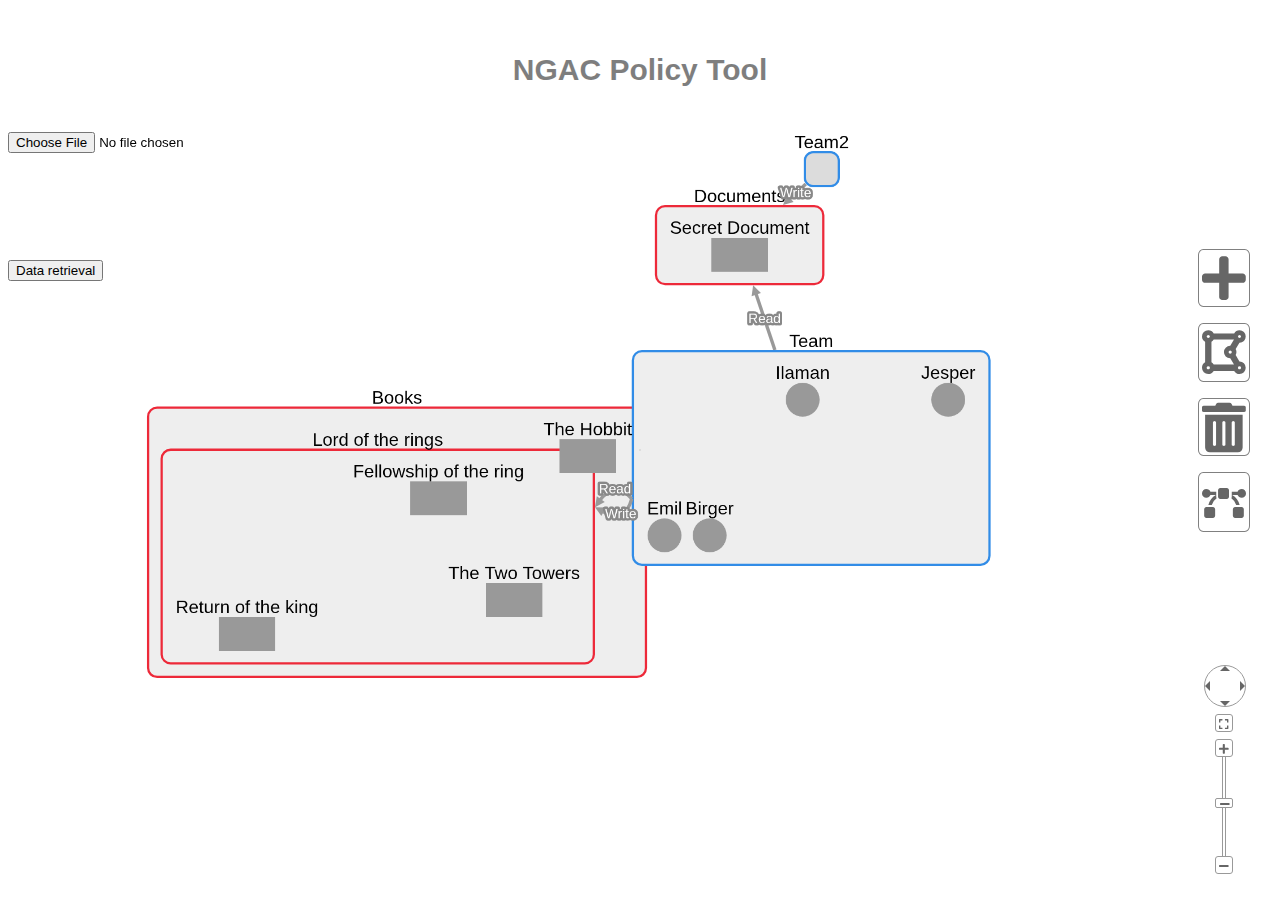
==== src/AdminPage/NGAC-graph-UI/index.html @ 1e9d832c "Added the graph tool" ====
<!DOCTYPE>

<html>

  <head>
    <title>NGAC Policy Tool</title>

    <meta name="viewport" content="width=device-width, user-scalable=no, initial-scale=1, maximum-scale=1">

    <link rel="stylesheet" href="https://cdnjs.cloudflare.com/ajax/libs/font-awesome/4.0.3/css/font-awesome.css">
    <link href="https://cdnjs.cloudflare.com/ajax/libs/font-awesome/5.13.0/css/all.min.css" rel="stylesheet">
    <link href="cytoscape/css/cytoscape.js-panzoom.css" rel="stylesheet" type="text/css" />
    <link href="css/style.css" rel="stylesheet" type="text/css" />
    <link href="https://cdn.jsdelivr.net/npm/bootstrap@5.1.3/dist/css/bootstrap.min.css" rel="stylesheet" integrity="sha384-1BmE4kWBq78iYhFldvKuhfTAU6auU8tT94WrHftjDbrCEXSU1oBoqyl2QvZ6jIW3" crossorigin="anonymous">

    <script src="cytoscape/js/dependencies.js"></script>
    <script src="cytoscape/js/cytoscape.min.js"></script>
		<script src="cytoscape/js/cytoscape-extensions.js"></script>
    <script src="js/ngac.js"></script>
    <script src="js/filehandler.js"></script>
    <script src="js/graph_data_retrieval.js"></script>
    <script src="https://ajax.googleapis.com/ajax/libs/jquery/3.4.0/jquery.min.js"></script>


    <script>

      var ngacJS = new NgacDoc();

      document.addEventListener('DOMContentLoaded', function(){

        var cy = window.cy = cytoscape({
          container: document.getElementById('cy'),

          ready: function(){
            this.layout({name: 'cose-bilkent', animationDuration: 1000}).run();
          },


          style: [
            {
              selector: 'node[name]',
              style: {
                'content': 'data(name)'
              }
            },

            {
              selector: 'edge',
              style: {
                'curve-style': 'bezier',
                'target-arrow-shape': 'triangle',
                'content': 'data(name)'
              }
            },

            {
              selector: '.Object',
              style: {
                'shape': 'rectangle',
                'width': '50px'
              }
            },

            {
              selector: '.attribute:childless',
              style: {
                'background-color' : '#DCDCDC',
                'border-color' : '#D3D3D3',
                'border-width' : '1px',
                'border-style' : 'solid'
              }
            },

            {
              "selector": ".edgelabel",
              "style": {
                "color": "#fff",
                "text-outline-color": "#888",
                "text-outline-width": 2,
                'font-size': '12px'
              }
            },

            {
              selector: '.attribute',
              style: {
                'shape': 'round-rectangle',
                'border-width': '2px',
                'border-style' : 'solid'
              }
            },

            {
              selector: '.attribute.Object',
              style: {
                'border-color' : '#ED2939'
              }
            },

            {
              selector: '.attribute.User',
              style: {
                'border-color' : '#318CE7'
              }
            }



          ],
          elements: {
            nodes: [

              // Attributes
              { data: { id: 'Books', name: 'Books' }, classes: 'Object attribute' },
              { data: { id: 'Documents', name: 'Documents' }, classes: 'Object attribute'  },
              { data: { id: 'Team', name: 'Team' }, classes: 'User attribute'  },
              { data: { id: 'Team2', name: 'Team2' }, classes: 'User attribute'  },
              { data: { id: 'Lord of the rings', name: 'Lord of the rings', parent: 'Books' }, classes: 'Object attribute'  },

              // Objects
              { data: { name: 'The Hobbit', parent: 'Books' }, classes: 'Object' },
              { data: { name: 'Fellowship of the ring', parent: 'Lord of the rings' }, classes: 'Object' },
              { data: { name: 'The Two Towers', parent: 'Lord of the rings' }, classes: 'Object' },
              { data: { name: 'Return of the king', parent: 'Lord of the rings' }, classes: 'Object' },
              { data: { name: 'Secret Document', parent: 'Documents' }, classes: 'Object' },

              // Users
              { data: { name: 'Ilaman', parent: 'Team' }, classes: 'User' },
              { data: { name: 'Jesper', parent: 'Team' }, classes: 'User' },
              { data: { name: 'Emil', parent: 'Team' }, classes: 'User' },
              { data: { name: 'Birger', parent: 'Team' }, classes: 'User' }
            ],
              // Associations
            edges: [
              { data: { name: 'Write', source: 'Team', target: 'Books' }, classes: 'edgelabel' },
              { data: { name: 'Read', source: 'Team', target: 'Documents' }, classes: 'edgelabel' },
              { data: { name: 'Write', source: 'Team', target: 'Lord of the rings' }, classes: 'edgelabel' },
              { data: { name: 'Read', source: 'Team', target: 'Lord of the rings' }, classes: 'edgelabel' },
              { data: { name: 'Write', source: 'Team2', target: 'Documents' }, classes: 'edgelabel' },
            ]
          }
        });


        document.querySelector('#new-edge').addEventListener('click', function() {
          ngacJS.edgePrompt(true);
        });

        document.querySelector('#delete-element').addEventListener('click', function() {
          ngacJS.deleteElement();
        });

        document.querySelector('#new-node').addEventListener('click', function() {
          ngacJS.nodePrompt(true);
        });

        document.querySelector('#add-edge').addEventListener('click', function() {
          ngacJS.addEdge();
        });

        document.querySelector('#typefield').addEventListener('change', function() {
          ngacJS.loadAttributes();
        });

        document.querySelector('#node-prompt-close').addEventListener('click', function() {
          ngacJS.nodePrompt(false);
        });

        document.querySelector('#edge-prompt-close').addEventListener('click', function() {
          ngacJS.edgePrompt(false);
        });

        document.querySelector('#layout').addEventListener('click', function() {
          ngacJS.renderLayout();
        });

        document.querySelector('#inputfile').addEventListener('change', function() {
          ngacJS.loadFile();
        });

        document.querySelector('#get_data_from_graph').addEventListener('click', function() {
          ngacJS.retrive_data();
        });

        cy.panzoom({
					// options here...
				});

        ngacJS.loadAttributes(); // First iteration since event is onChange

      });

    </script>
  </head>

  <body>


    <div class="header">
      <h1>NGAC Policy Tool</h1>
    </div>

    <div id="cy"></div>

    <div id="buttons" class="cy-panzoom">

      <button id="new-node" title="Add a new element">
        <i class="fas fa-plus"></i>
      </button>
      <button id="new-edge" title="Add a new relation">
        <i class="fas fa-draw-polygon"></i>
      </button>
      <button id="delete-element" title="Delete selected element">
        <i class="fas fa-trash-alt"></i>
      </button>
      <button id="layout" title="Optimize layout">
        <i class="fas fa-bezier-curve"></i>
      </button>

    </div>

    <div class="filetest">
      <input type="file" id="inputfile">
    </div>

    <div class="retrive_data_button">
      <button id="get_data_from_graph" title="Data retrieval">Data retrieval</button>
    </div>

    <div id="prompt-overlay"></div>

    <div class="add-menu" style="display: block;">


      <!-- Add element prompt div -->
      <div id="add-element" class="add-element" style="display: none;">

        <div class="close-button">
          <button type="button" id="node-prompt-close" class="btn-close" aria-label="Close"></button>
        </div>

        <h2>New element</h2>


        <div class="mb-3">
          <label for="namefield" class="form-label">Name</label>
          <input type="text" class="form-control" id="namefield" aria-describedby="emailHelp" required>
        </div>

        <div class="mb-3">
          <label for="typefield" class="form-label">Type</label>
          <select class="form-select" id="typefield" aria-label="Default select example">
            <option selected>User</option>
            <option>Object</option>
            <option>User attribute</option>
            <option>Object attribute</option>
            <option>Policy class</option>
          </select>
        </div>

        <div class="mb-3">
          <label for="attributefield" class="form-label">Attribute</label>
          <select class="form-select" id="attributefield" aria-label="Default select example">
            <option selected>None</option>
          </select>
        </div>

        <div class="add-button">
          <input type="submit" class="btn btn-primary" value="Add element" onclick="ngacJS.addNode()">
        </div>

        <div class="ngac-bottom-tag">
          <h1>NGAC Policy Tool</h1>
        </div>


      </div>
      <!-- -->



      <!-- Add relation prompt div -->
      <div id="add-relation" class="add-relation" style="display: none;">

        <div class="close-button">
          <button type="button" id="edge-prompt-close" class="btn-close" aria-label="Close"></button>
        </div>

        <h2>New relation</h2>

        <div class="mb-3">
          <label for="sourcefield" class="form-label">Source</label>
          <select class="form-select" id="sourcefield" aria-label="Default select example">
          </select>
        </div>

        <div class="mb-3">
          <label for="targetfield" class="form-label">Target</label>
          <select class="form-select" id="targetfield" aria-label="Default select example">
          </select>
        </div>

        <div class="mb-3">
          <label for="relationfield" class="form-label">Access privilege</label>
          <select class="form-select" id="relationfield" aria-label="Default select example">
            <option selected>Read</option>
            <option>Write</option>
          </select>
        </div>

        <div class="add-button">
          <input type="button" id="add-edge" class="btn btn-primary" value="Add relation">
        </div>

        <div class="ngac-bottom-tag">
          <h1>NGAC Policy Tool</h1>
        </div>

      </div>
      <!-- -->



    </div>

  </body>

</html>
---- src/AdminPage/NGAC-graph-UI/cytoscape/css/cytoscape.js-panzoom.css ----
.cy-panzoom {
	position: sticky;
  bottom: 15rem;
	right: 5rem;
  align-self: flex-end;
	font-size: 12px;
	color: #fff;
	font-family: arial, helvetica, sans-serif;
	line-height: 1;
	color: #666;
	font-size: 11px;
	z-index: 99999;
	box-sizing: content-box;
}

.cy-panzoom-zoom-button {
	cursor: pointer;
	padding: 3px;
	text-align: center;
	position: absolute;
	border-radius: 3px;
	width: 10px;
	height: 10px;
	left: 16px;
	background: #fff;
	border: 1px solid #999;
	margin-left: -1px;
	margin-top: -1px;
	z-index: 1;
	box-sizing: content-box;
}

.cy-panzoom-zoom-button:active,
.cy-panzoom-slider-handle:active,
.cy-panzoom-slider-handle.active {
	background: #ddd;
	box-sizing: content-box;
}

.cy-panzoom-pan-button {
	position: absolute;
	z-index: 1;
	height: 16px;
	width: 16px;
	box-sizing: content-box;
}

.cy-panzoom-reset {
	top: 55px;
	box-sizing: content-box;
}

.cy-panzoom-zoom-in {
	top: 80px;
	box-sizing: content-box;
}

.cy-panzoom-zoom-out {
	top: 197px;
	box-sizing: content-box;
}

.cy-panzoom-pan-up {
	top: 0;
	left: 50%;
	margin-left: -5px;
	width: 0;
	height: 0;
	border-left: 5px solid transparent;
	border-right: 5px solid transparent;
	border-bottom: 5px solid #666;
	box-sizing: content-box;
}

.cy-panzoom-pan-down {
	bottom: 0;
	left: 50%;
	margin-left: -5px;
	width: 0;
	height: 0;
	border-left: 5px solid transparent;
	border-right: 5px solid transparent;
	border-top: 5px solid #666;
	box-sizing: content-box;
}

.cy-panzoom-pan-left {
	top: 50%;
	left: 0;
	margin-top: -5px;
	width: 0;
	height: 0;
	border-top: 5px solid transparent;
	border-bottom: 5px solid transparent;
	border-right: 5px solid #666;
	box-sizing: content-box;
}

.cy-panzoom-pan-right {
	top: 50%;
	right: 0;
	margin-top: -5px;
	width: 0;
	height: 0;
	border-top: 5px solid transparent;
	border-bottom: 5px solid transparent;
	border-left: 5px solid #666;
	box-sizing: content-box;
}

.cy-panzoom-pan-indicator {
	position: absolute;
	left: 0;
	top: 0;
	width: 8px;
	height: 8px;
	border-radius: 8px;
	background: #000;
	border-radius: 8px;
	margin-left: -5px;
	margin-top: -5px;
	display: none;
	z-index: 999;
	opacity: 0.6;
	box-sizing: content-box;
}

.cy-panzoom-slider {
	position: absolute;
	top: 97px;
	left: 17px;
	height: 100px;
	width: 15px;
	box-sizing: content-box;
}

.cy-panzoom-slider-background {
	position: absolute;
	top: 0;
	width: 2px;
	height: 100px;
	left: 5px;
	background: #fff;
	border-left: 1px solid #999;
	border-right: 1px solid #999;
	box-sizing: content-box;
}

.cy-panzoom-slider-handle {
	position: absolute;
	width: 16px;
	height: 8px;
	background: #fff;
	border: 1px solid #999;
	border-radius: 2px;
	margin-left: -2px;
	z-index: 999;
	line-height: 8px;
	cursor: default;
	box-sizing: content-box;
}

.cy-panzoom-slider-handle .icon {
	margin: 0 4px;
	line-height: 10px;
	box-sizing: content-box;
}

.cy-panzoom-no-zoom-tick {
	position: absolute;
	background: #666;
	border: 1px solid #fff;
	border-radius: 2px;
	margin-left: -1px;
	width: 8px;
	height: 2px;
	left: 3px;
	z-index: 1;
	margin-top: 3px;
	box-sizing: content-box;
}

.cy-panzoom-panner {
	position: absolute;
	left: 5px;
	top: 5px;
	height: 40px;
	width: 40px;
	background: #fff;
	border: 1px solid #999;
	border-radius: 40px;
	margin-left: -1px;
	box-sizing: content-box;
}

.cy-panzoom-panner-handle {
	position: absolute;
	left: 0;
	top: 0;
	outline: none;
	height: 40px;
	width: 40px;
	position: absolute;
	z-index: 999;
	box-sizing: content-box;
}

.cy-panzoom-zoom-only .cy-panzoom-slider,
.cy-panzoom-zoom-only .cy-panzoom-panner {
	display: none;
}

.cy-panzoom-zoom-only .cy-panzoom-reset {
	top: 20px;
}

.cy-panzoom-zoom-only .cy-panzoom-zoom-in {
	top: 45px;
}

.cy-panzoom-zoom-only .cy-panzoom-zoom-out {
	top: 70px;
}
---- src/AdminPage/NGAC-graph-UI/css/style.css ----
body {
  font-family: helvetica neue, helvetica, liberation sans, arial, sans-serif;
  font-size: 14px;
}

#cy {
  position: absolute;
  left: 0;
  bottom: 0;
  top: 0;
  right: 0;
  z-index: 999;
}

#buttons {
  position: fixed;
  right: 2.25rem;
  margin-bottom: 8rem;
	color: #fff;
	color: #666;
	z-index: 99999;
}

#buttons button {
  font-size: 50px;
  background: #fff;
  margin-top: 1rem;
  padding: 7%;
  color: #666;
  border: 1px solid gray;
  cursor: pointer;
  display: block;
  border-radius: 10%;
}


#buttons button.drawon {
  color: black;
  background: #FF3131;
}

#buttons button.drawoff {
  color: black;
  background: #0096FF;
}

#buttons #new-edge:hover{
  color: black;
  background: yellow;
}

#buttons #new-node:hover{
  color: black;
  background: #49fb35;
}

#buttons #delete-element:hover{
  color: black;
  background: #FF3131;
}

#buttons #layout{
  font-size: 35px;
  height: 60px;
}

#buttons #layout:hover{
  color: black;
  background: #0096FF;
}

.add-menu{
  margin: auto;
  position: absolute;
  left: 50%;
  top: 50%;
  -webkit-transform: translate(-50%, -50%);
  transform: translate(-50%, -50%);
  z-index: 99999;
  background: #f5f5f5;
  border: 1px solid #D0D0D0;
  border-radius: 5px;
  box-shadow: 0 8px 16px 0 rgba(0,0,0,0.2);
  transition: 0.3s;
}

.close-button{
  float: right;
}

.add-element, .add-relation{
  min-width: 300px;
  padding: 20px;
}

.add-menu:hover{
  box-shadow: 0 16px 22px 0 rgba(0,0,0,0.2);
}

.add-menu h2{
  margin: 5%;
  padding-top: 30px;
  text-align: center;
}

.add-button{
  padding-top: 5px;
  padding-bottom: 35px;
  text-align: center;
}


.ngac-bottom-tag h1{
  font-family: helvetica neue, helvetica, liberation sans, arial, sans-serif;
  opacity: 0.5;
  font-size: 1em;
  font-weight: bold;
  position: fixed;
  bottom: 0;
  left: 27.5%;
}

#prompt-overlay{
	display: none;
	opacity: .2;
	position: fixed;
	top: 0px;
	left: 0px;
	background: #FFF;
	width: 100%;
	z-index: 99999;
}

.header {
  padding: 25px;
  text-align: center;
  color: black;
}

.header h1{
  font-family: helvetica neue, helvetica, liberation sans, arial, sans-serif;
  opacity: 0.5;
  font-weight: bold;
  font-size: 30px;
}

.filetest{
  position: fixed;
  z-index: 99999;
}

.retrive_data_button{
  position: fixed;
  margin-top: 8rem;
  margin-bottom: 8rem;
	color: #fff;
	color: #666;
	z-index: 99999;
}
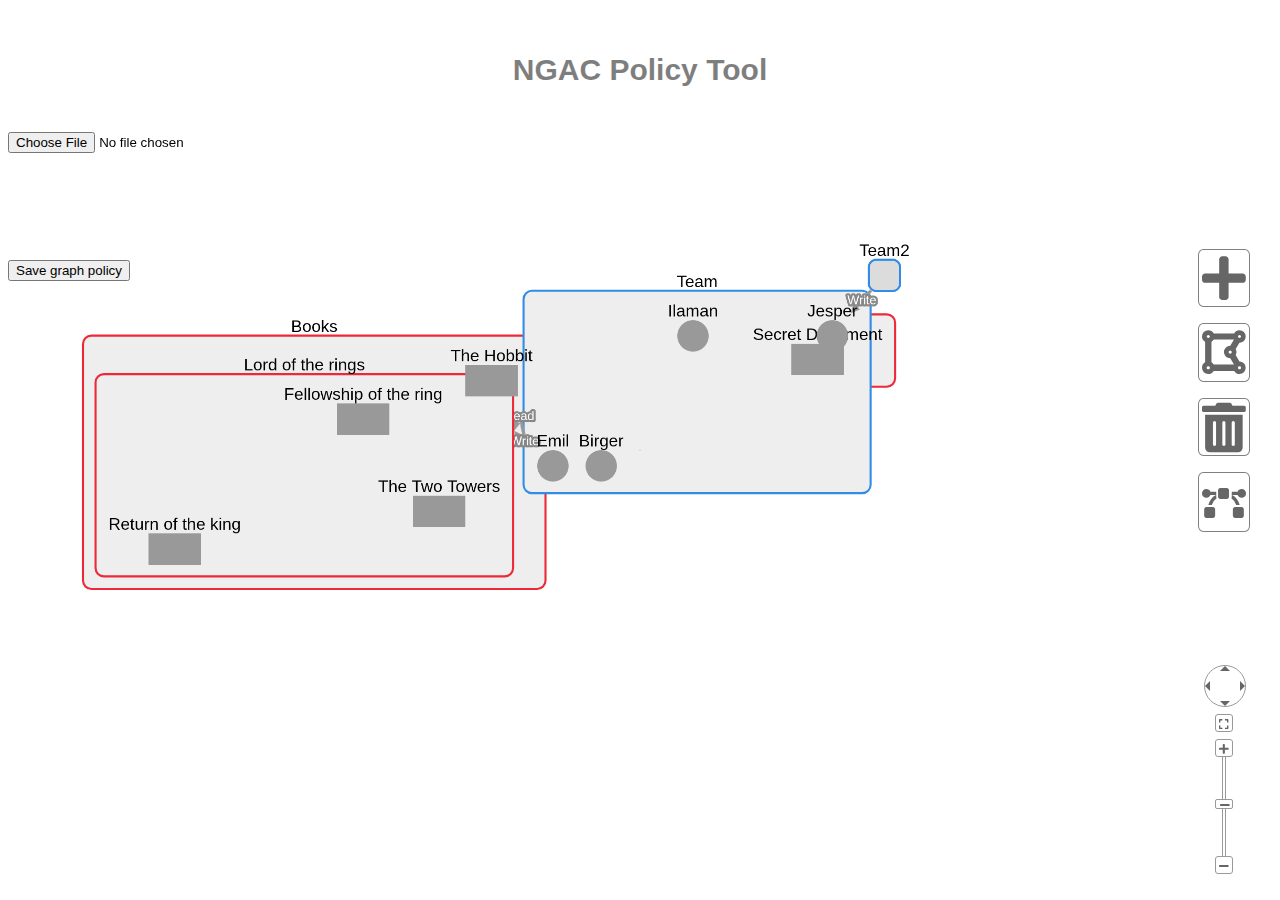
==== commit 9ac5c603: "fixed som issues" ====
--- a/src/AdminPage/NGAC-graph-UI/index.html
+++ b/src/AdminPage/NGAC-graph-UI/index.html
@@ -224,7 +224,13 @@
     </div>
 
     <div class="retrive_data_button">
-      <button id="get_data_from_graph" title="Data retrieval">Data retrieval</button>
+      <button id="get_data_from_graph" title="Save">Save graph policy</button>
+    </div>
+
+    <div id = "Loader">
+      <div id = "message">
+        Saving to DB...
+      </div>
     </div>
 
     <div id="prompt-overlay"></div>
--- a/src/AdminPage/NGAC-graph-UI/css/style.css
+++ b/src/AdminPage/NGAC-graph-UI/css/style.css
@@ -157,3 +157,25 @@
 	color: #666;
 	z-index: 99999;
 }
+
+div#Loader {
+  position: absolute;
+  top: 0;
+  left: 0;
+  background-color: rgba(73, 73, 73, 0.651);
+  width: 100%;
+  height: 100%;
+  z-index: 999999;
+  display: none;
+}
+
+div#message {
+  width: 50%;
+  height: 100px;
+  margin-top: 25%;
+  margin-left: 25%;
+  background-color: rgb(92, 196, 83);
+  border: 2px solid black;
+  text-align: center;
+  line-height: 100px;
+}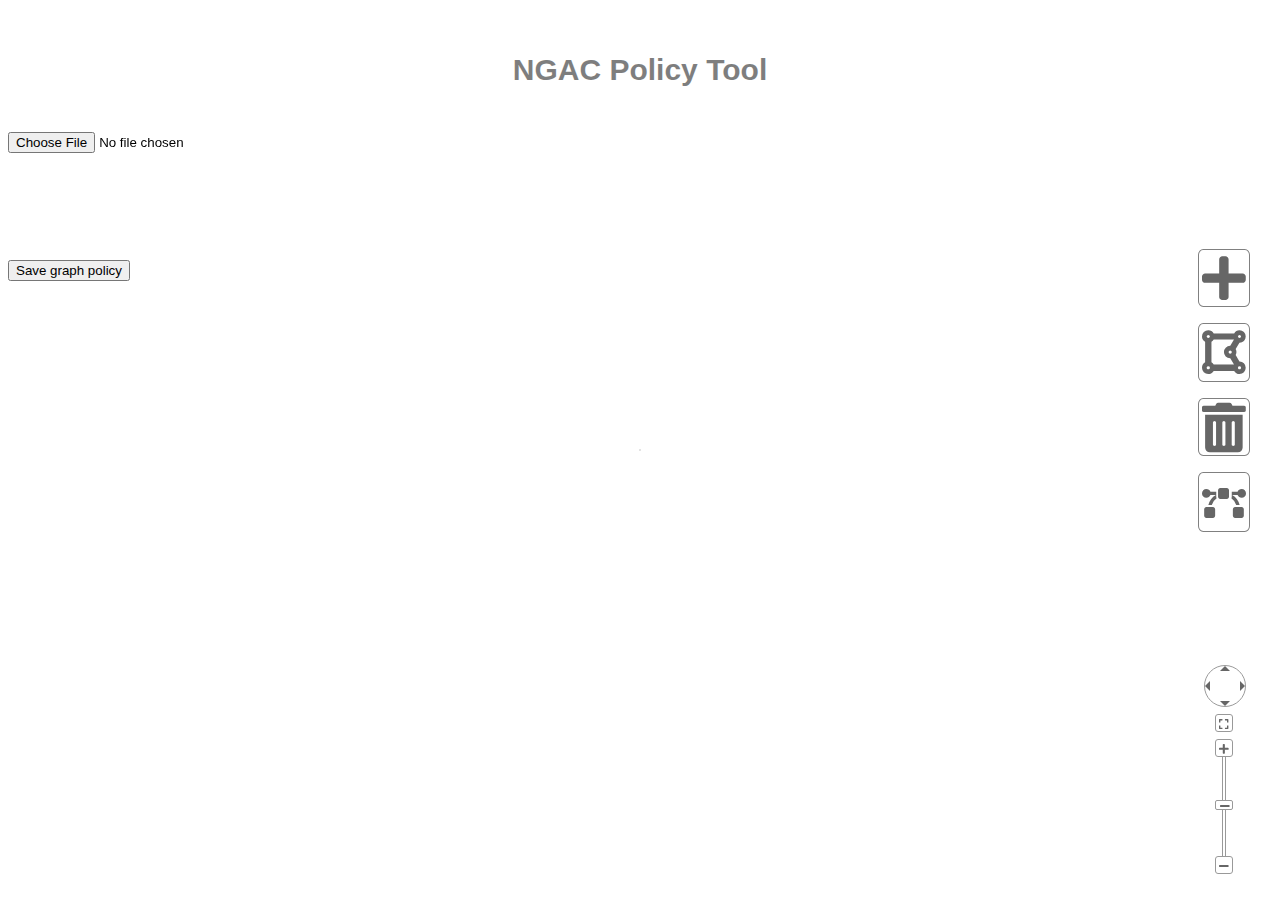
==== commit 0d8aa98b: "Fixed so create can set a user in multiple userattributes. Also removed the inital data for the grap" ====
--- a/src/AdminPage/NGAC-graph-UI/index.html
+++ b/src/AdminPage/NGAC-graph-UI/index.html
@@ -106,7 +106,7 @@
 
 
 
-          ],
+          ]/*,
           elements: {
             nodes: [
 
@@ -138,7 +138,9 @@
               { data: { name: 'Read', source: 'Team', target: 'Lord of the rings' }, classes: 'edgelabel' },
               { data: { name: 'Write', source: 'Team2', target: 'Documents' }, classes: 'edgelabel' },
             ]
+
           }
+          */
         });
 
 
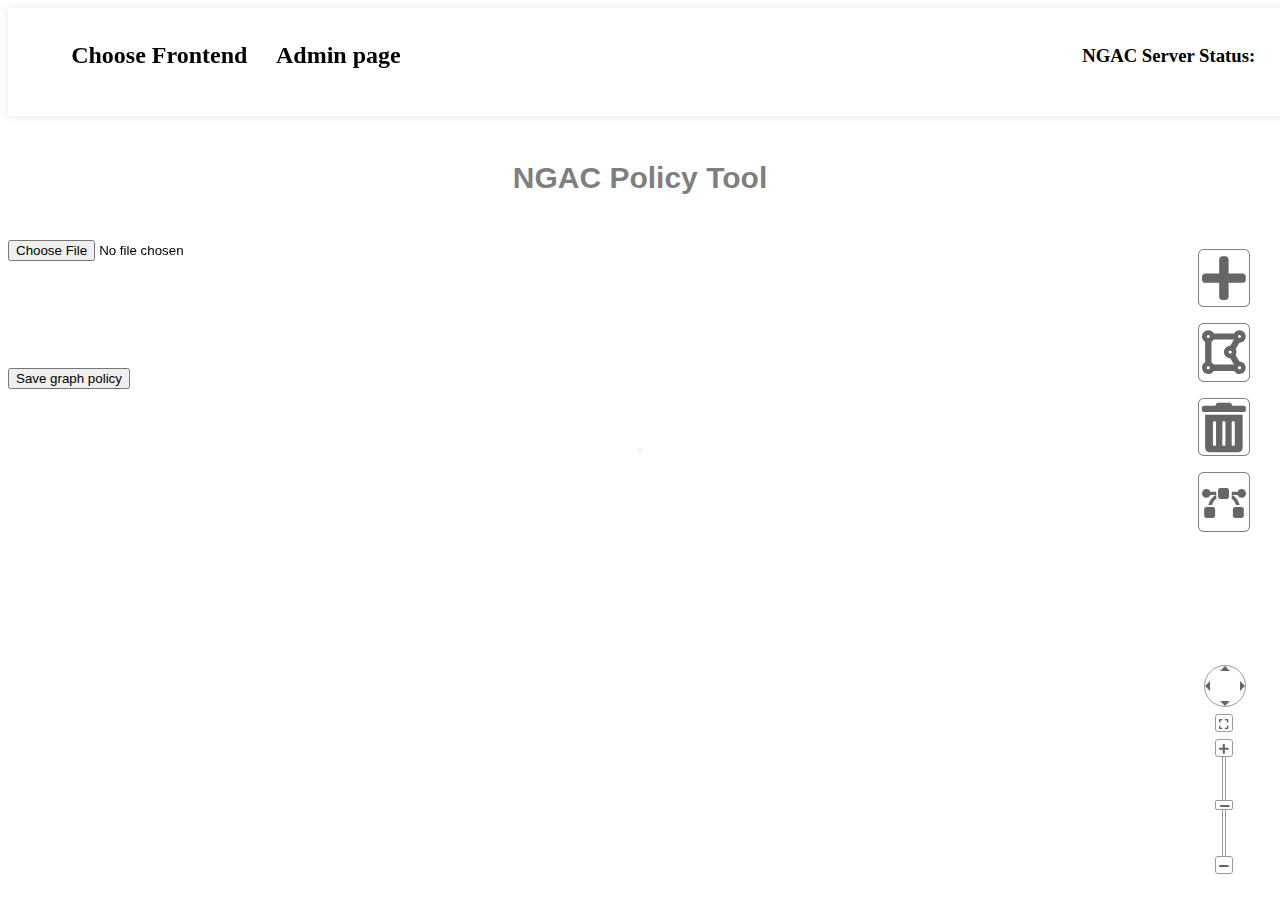
==== commit 20dbd92a: "set policy all" ====
--- a/src/AdminPage/NGAC-graph-UI/index.html
+++ b/src/AdminPage/NGAC-graph-UI/index.html
@@ -18,9 +18,21 @@
 		<script src="cytoscape/js/cytoscape-extensions.js"></script>
     <script src="js/ngac.js"></script>
     <script src="js/filehandler.js"></script>
+    <script src="js/db_handler.js"></script>
     <script src="js/graph_data_retrieval.js"></script>
     <script src="https://ajax.googleapis.com/ajax/libs/jquery/3.4.0/jquery.min.js"></script>
 
+    <script src="/AdminPage/Scripts/go_to_choose_frontend.js"></script>
+    <script src="/AdminPage/Scripts/check_ngac_server_conn.js"></script>
+    <script src="/AdminPage/Scripts/go_to_admin_page.js"></script>
+    <script>
+      $(document).ready(function(){
+            
+        //Check NGAC connection upon load
+        check_ngac_server_conn();
+
+      });
+    </script>
 
     <script>
 
@@ -30,6 +42,7 @@
 
         var cy = window.cy = cytoscape({
           container: document.getElementById('cy'),
+          
 
           ready: function(){
             this.layout({name: 'cose-bilkent', animationDuration: 1000}).run();
@@ -181,7 +194,7 @@
         });
 
         document.querySelector('#get_data_from_graph').addEventListener('click', function() {
-          ngacJS.retrive_data();
+          ngacJS.retrive_data(null);
         });
 
         cy.panzoom({
@@ -197,6 +210,14 @@
 
   <body>
 
+    <div class="header_div">
+      <h2 class="choose_frontend_txt_graph" onclick="go_to_choose_frontend()" style='cursor: pointer;'>Choose Frontend</h2>
+      <h2 class="choose_admin_page_txt_graph" onclick="go_to_admin_page()" style='cursor: pointer; margin-left: 12.8rem; position:absolute;'>Admin page</h2>
+      <div class="server_status_graph">
+          <h3 style="display:inline;float:left">NGAC Server Status: </h3>
+          <h3 class="server_status_response" id="server_status_response" style="display:inline;float:right;margin-right: -3.8rem;"></h3>
+      </div>
+    </div>
 
     <div class="header">
       <h1>NGAC Policy Tool</h1>
--- a/src/AdminPage/NGAC-graph-UI/css/style.css
+++ b/src/AdminPage/NGAC-graph-UI/css/style.css
@@ -7,7 +7,7 @@
   position: absolute;
   left: 0;
   bottom: 0;
-  top: 0;
+  top: 4.23rem;
   right: 0;
   z-index: 999;
 }
@@ -178,4 +178,70 @@
   border: 2px solid black;
   text-align: center;
   line-height: 100px;
+}
+
+/* This button is for edit policy page */
+.retrive_data_button_overwrite{
+  position: fixed;
+  margin-top: 11rem;
+  margin-bottom: 8rem;
+	color: #fff;
+	color: #666;
+	z-index: 99999;
+}
+
+/* edit page header */
+.header_div{
+  background-color: white !important;
+  width: 100% !important;
+  height: 4.23rem !important;
+  display: flex !important;
+  justify-content: space-between !important;
+  align-items: center !important;
+  padding: 20px 5% !important;
+  box-shadow: 0 0 9px 0 rgba(0, 0, 0, 0.1);
+  z-index: 99999;
+}
+
+.choose_admin_page_txt_graph{
+  font-family: "Hoefler Text", "Baskerville old face", Garamond, "Times New Roman", serif !important;
+  color: black !important;
+  font-weight: bolder !important;
+  font-size: 24px !important;
+  z-index: 99999;
+  margin-top: 0.5rem;
+
+}
+
+.choose_frontend_txt_graph{
+  font-family: "Hoefler Text", "Baskerville old face", Garamond, "Times New Roman", serif !important;
+  color: black !important;
+  font-weight: bolder !important;
+  font-size: 24px !important;
+  z-index: 99999;
+  margin-top: 0.5rem;
+  
+}
+
+.choose_admin_page_txt_graph:hover{
+  cursor: pointer;
+  text-decoration: underline;
+}
+
+.choose_frontend_txt_graph:hover {
+  cursor: pointer;
+  text-decoration: underline;
+}
+
+.server_status_graph{
+  float: right;
+  margin-right: 5rem;
+}
+
+.server_status_graph h3{
+  font-family: "Hoefler Text", "Baskerville old face", Garamond, "Times New Roman", serif !important;
+  color: black;
+  font-size: 18.7px;
+  font-weight: bolder !important;
+  margin-top: 0.5rem;
 }